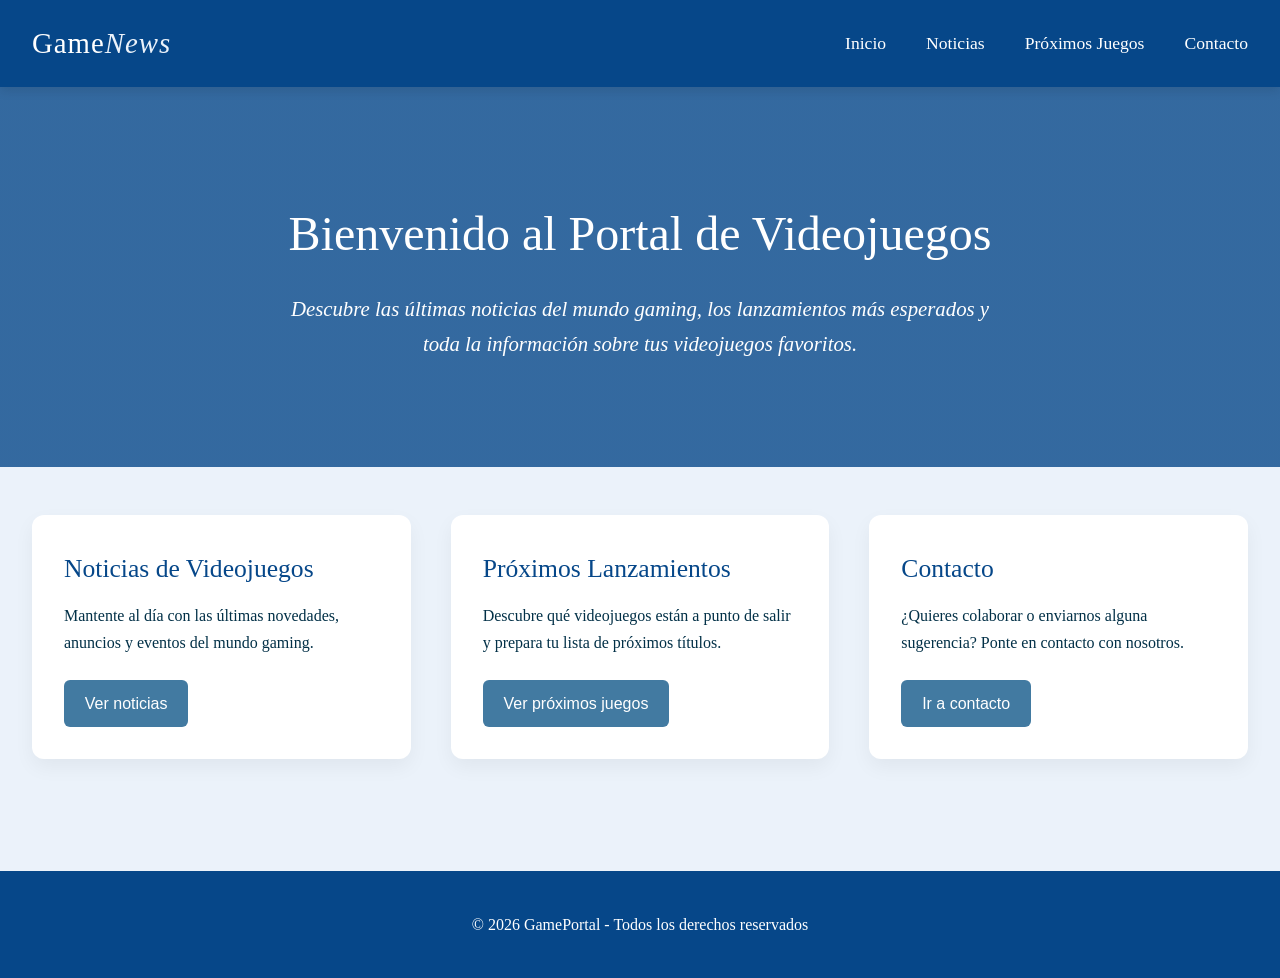
==== html/index.html @ e61aafe3 "Correciones texto" ====
<!DOCTYPE html>
<html lang="es">
<head>
  <meta charset="UTF-8" />
  <meta name="viewport" content="width=device-width, initial-scale=1.0" />
  <title>Portal de Videojuegos</title>
  <link rel="stylesheet" href="../css/index.css">
</head>
<body>

<header>
  <div class="menu-principal">

    <div class="logo">
      <a href="index.html">Game<span>News</span></a>
    </div>

    <nav>
      <ul class="menu">
        <li><a class="menu-enlace" href="index.html">Inicio</a></li>
        <li><a class="menu-enlace" href="noticias.html">Noticias</a></li>
        <li><a class="menu-enlace" href="lanzamientos.html">Próximos Juegos</a></li>
        <li><a class="menu-enlace" href="formulario.html">Contacto</a></li>
      </ul>
    </nav>

  </div>
</header>

<section class="hero">
  <div class="hero-contenido">
    <h1>Bienvenido al Portal de Videojuegos</h1>
    <p>
      Descubre las últimas noticias del mundo gaming, los lanzamientos más esperados
      y toda la información sobre tus videojuegos favoritos.
    </p>
  </div>
</section>

<main>

  <section class="inicio-grid">

    <article class="inicio-card">
      <h2>Noticias de Videojuegos</h2>
      <p>
        Mantente al día con las últimas novedades, anuncios y eventos del mundo gaming.
      </p>
      <a class="btn" href="noticias.html">Ver noticias</a>
    </article>

    <article class="inicio-card">
      <h2>Próximos Lanzamientos</h2>
      <p>
        Descubre qué videojuegos están a punto de salir y prepara tu lista de próximos títulos.
      </p>
      <a class="btn" href="proximos.html">Ver próximos juegos</a>
    </article>

    <article class="inicio-card">
      <h2>Contacto</h2>
      <p>
        ¿Quieres colaborar o enviarnos alguna sugerencia? Ponte en contacto con nosotros.
      </p>
      <a class="btn" href="contacto.html">Ir a contacto</a>
    </article>

  </section>

</main>

<footer>
  <p>© 2026 GamePortal - Todos los derechos reservados</p>
</footer>

</body>
</html>
---- css/index.css ----
/* ========== VARIABLES ========== */
:root {
    --azul-oscuro: #064789;
    --azul-medio: #427aa1;
    --fondo-claro: #ebf2fa;
    --texto-oscuro: #023047;
    --blanco: #ffffff;
    --gris-suave: #f0f4f8;
    --sombra: rgba(0,0,0,0.05);
}

/* ========== RESET ========== */
*{
    margin:0;
    padding:0;
    box-sizing:border-box;
}

/* ========== BODY ========== */
body{
    background-color:var(--fondo-claro);
    font-family:'Georgia','Times New Roman',serif;
    line-height:1.7;
    color:var(--texto-oscuro);
}

/* ========== HEADER / NAV ========== */

header{
    background-color:var(--azul-oscuro);
    position:sticky;
    top:0;
    z-index:1000;
    box-shadow:0 4px 10px rgba(0,0,0,0.1);
}

.menu-principal{
    max-width:1300px;
    margin:0 auto;
    padding:1.2rem 2rem;
    display:flex;
    justify-content:space-between;
    align-items:center;
}

.logo a{
    color:var(--blanco);
    text-decoration:none;
    font-size:1.8rem;
    letter-spacing:1px;
}

.logo span{
    color:var(--fondo-claro);
    font-style:italic;
}

.menu{
    display:flex;
    list-style:none;
    gap:2.5rem;
}

.menu-enlace{
    color:var(--blanco);
    text-decoration:none;
    padding:0.5rem 0;
    font-size:1.1rem;
    border-bottom:2px solid transparent;
    transition:all 0.3s ease;
}

.menu-enlace:hover{
    border-bottom-color:var(--blanco);
    transform:translateY(-2px);
}

/* ========== HERO PRINCIPAL ========== */

.hero{
    background:linear-gradient(rgba(6,71,137,0.8), rgba(6,71,137,0.8)),
    url("../imagenes/arcade.webp");
    background-size:cover;
    background-position:center;
    min-height:380px;
    display:flex;
    align-items:center;
    justify-content:center;
    text-align:center;
    margin-bottom:3rem;
}

.hero-contenido{
    color:var(--blanco);
    max-width:800px;
    padding:0 2rem;
}

.hero h1{
    font-size:3rem;
    margin-bottom:1rem;
    font-weight:normal;
}

.hero p{
    font-size:1.3rem;
    font-style:italic;
}

/* ========== MAIN ========== */

main{
    max-width:1300px;
    margin:auto;
    padding:0 2rem 4rem;
}

/* ========== GRID PRINCIPAL ========== */

.inicio-grid{
    display:grid;
    grid-template-columns:repeat(auto-fit,minmax(280px,1fr));
    gap:2.5rem;
}

/* ========== CARDS ========== */

.inicio-card{
    background:var(--blanco);
    padding:2rem;
    border-radius:12px;
    box-shadow:0 8px 20px var(--sombra);
    transition:all 0.3s ease;
}

.inicio-card:hover{
    transform:translateY(-6px);
    box-shadow:0 12px 25px rgba(6,71,137,0.15);
}

.inicio-card h2{
    color:var(--azul-oscuro);
    font-size:1.6rem;
    margin-bottom:0.7rem;
    font-weight:normal;
}

.inicio-card p{
    margin-bottom:1.5rem;
}

/* ========== BOTONES ========== */

.btn{
    display:inline-block;
    padding:0.6rem 1.3rem;
    background:var(--azul-medio);
    color:var(--blanco);
    text-decoration:none;
    border-radius:6px;
    font-family:Arial, sans-serif;
    transition:all 0.3s ease;
}

.btn:hover{
    background:var(--azul-oscuro);
}

/* ========== FOOTER ========== */

footer{
    background:var(--azul-oscuro);
    color:var(--blanco);
    text-align:center;
    padding:2.5rem;
    margin-top:3rem;
}
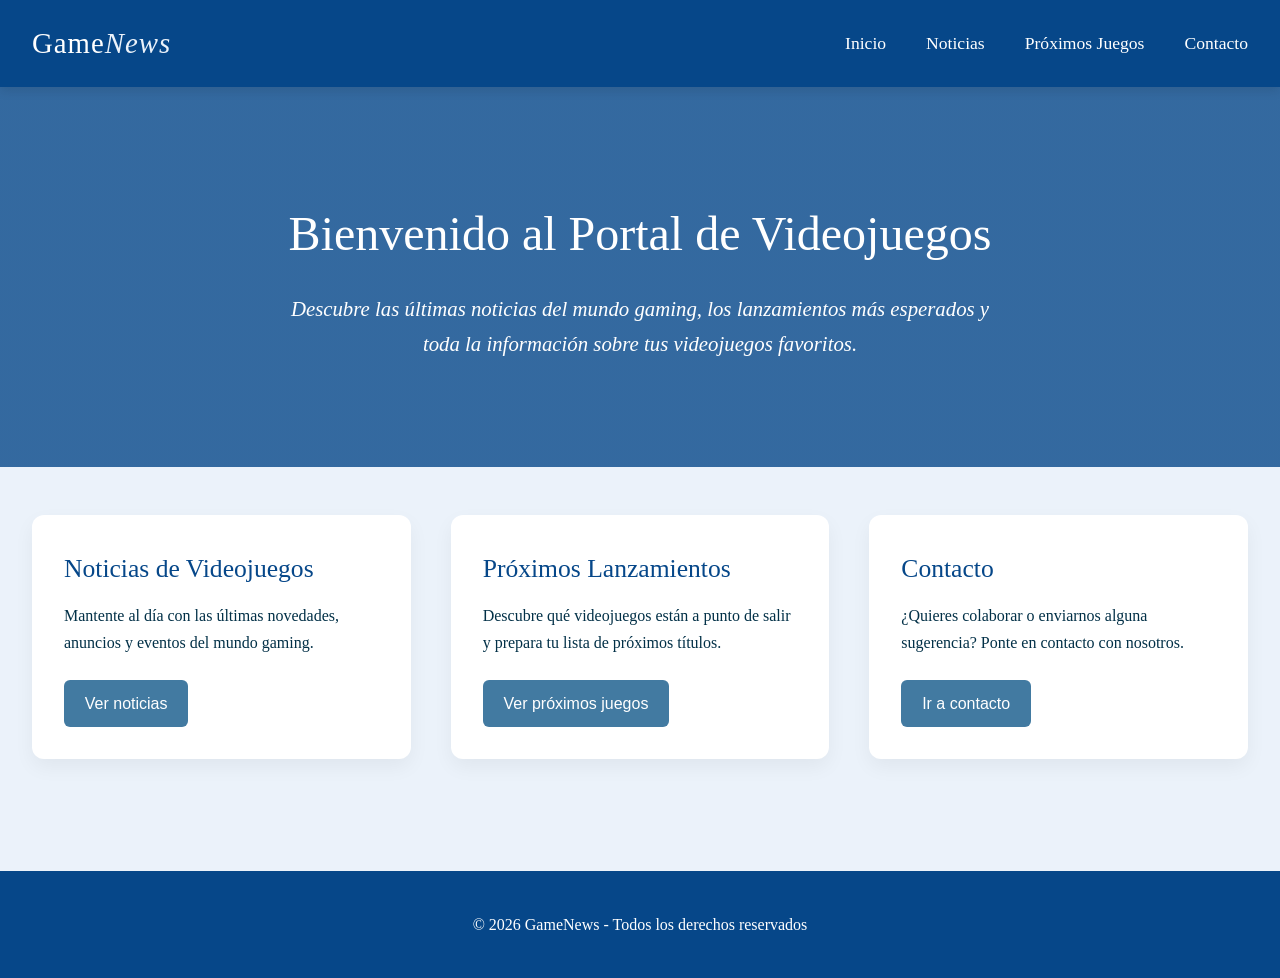
==== commit 28943113: "Correciones links" ====
--- a/html/index.html
+++ b/html/index.html
@@ -54,7 +54,7 @@
       <p>
         Descubre qué videojuegos están a punto de salir y prepara tu lista de próximos títulos.
       </p>
-      <a class="btn" href="proximos.html">Ver próximos juegos</a>
+      <a class="btn" href="lanzamientos.html">Ver próximos juegos</a>
     </article>
 
     <article class="inicio-card">
@@ -62,7 +62,7 @@
       <p>
         ¿Quieres colaborar o enviarnos alguna sugerencia? Ponte en contacto con nosotros.
       </p>
-      <a class="btn" href="contacto.html">Ir a contacto</a>
+      <a class="btn" href="formulario.html">Ir a contacto</a>
     </article>
 
   </section>
@@ -70,7 +70,7 @@
 </main>
 
 <footer>
-  <p>© 2026 GamePortal - Todos los derechos reservados</p>
+  <p>© 2026 GameNews - Todos los derechos reservados</p>
 </footer>
 
 </body>
--- a/css/index.css
+++ b/css/index.css
@@ -1,6 +1,6 @@
 /* ========== VARIABLES ========== */
 :root {
-    --azul-oscuro: #064789;
+    --azul-oscuro: #064789; /* Paleta de Colores Azul*/
     --azul-medio: #427aa1;
     --fondo-claro: #ebf2fa;
     --texto-oscuro: #023047;
@@ -11,17 +11,17 @@
 
 /* ========== RESET ========== */
 *{
-    margin:0;
-    padding:0;
-    box-sizing:border-box;
+    margin: 0;
+    padding: 0;
+    box-sizing: border-box;
 }
 
 /* ========== BODY ========== */
 body{
-    background-color:var(--fondo-claro);
-    font-family:'Georgia','Times New Roman',serif;
-    line-height:1.7;
-    color:var(--texto-oscuro);
+    background-color: var(--fondo-claro);
+    font-family: 'Georgia','Times New Roman',serif;
+    line-height: 1.7;
+    color: var(--texto-oscuro);
 }
 
 /* ========== HEADER / NAV ========== */
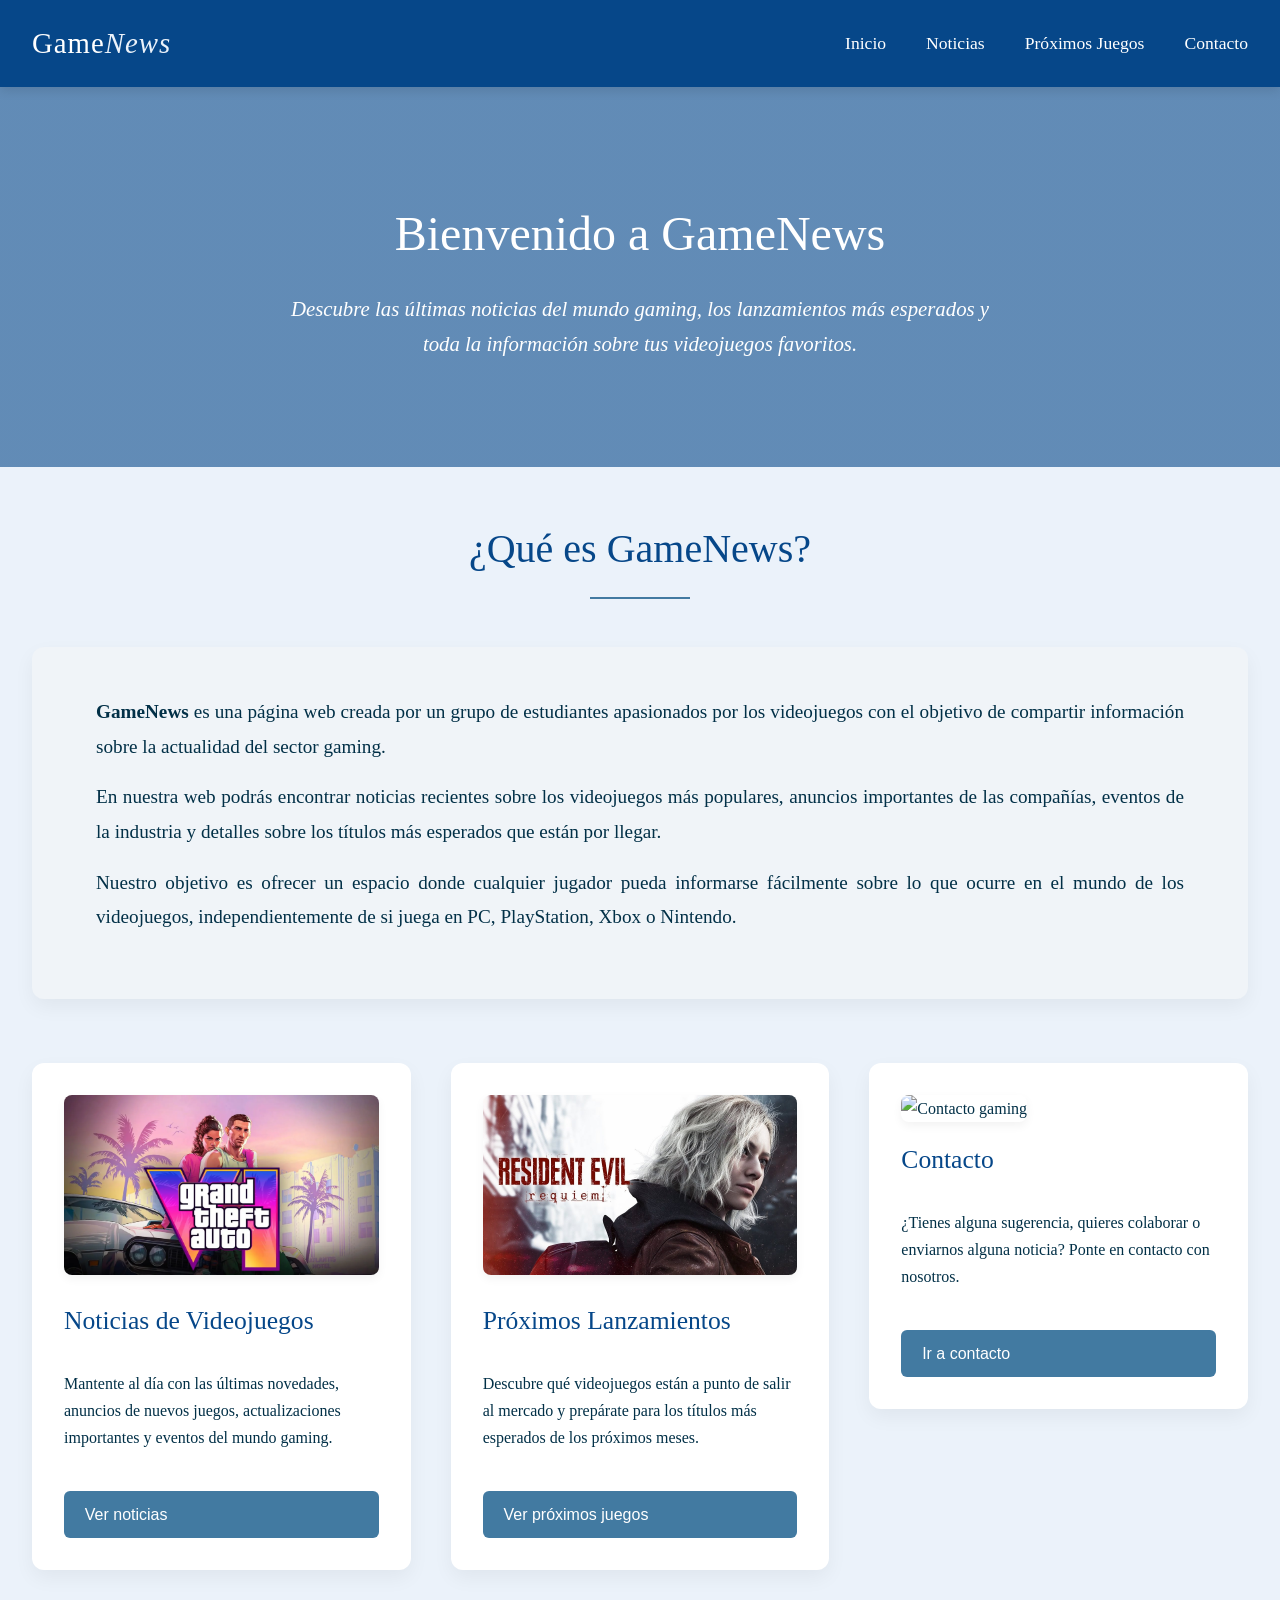
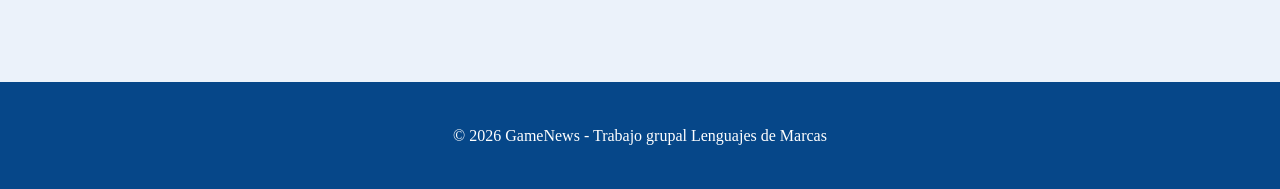
==== commit bdc1f5fd: "Añade contenido a la Pagina principal y varios fices de links y textos" ====
--- a/html/index.html
+++ b/html/index.html
@@ -6,6 +6,7 @@
   <title>Portal de Videojuegos</title>
   <link rel="stylesheet" href="../css/index.css">
 </head>
+
 <body>
 
 <header>
@@ -27,9 +28,11 @@
   </div>
 </header>
 
+<!-- HERO PRINCIPAL -->
+
 <section class="hero">
   <div class="hero-contenido">
-    <h1>Bienvenido al Portal de Videojuegos</h1>
+    <h1>Bienvenido a GameNews</h1>
     <p>
       Descubre las últimas noticias del mundo gaming, los lanzamientos más esperados
       y toda la información sobre tus videojuegos favoritos.
@@ -39,39 +42,103 @@
 
 <main>
 
+<!-- INTRODUCCIÓN -->
+  <h2>¿Qué es GameNews?</h2>
+
+  <section class="introduccion">
+
+    <p>
+      <strong>GameNews</strong> es una página web creada por un grupo de estudiantes 
+      apasionados por los videojuegos con el objetivo de compartir información 
+      sobre la actualidad del sector gaming.
+    </p>
+
+    <p>
+      En nuestra web podrás encontrar noticias recientes sobre los videojuegos más 
+      populares, anuncios importantes de las compañías, eventos de la industria y 
+      detalles sobre los títulos más esperados que están por llegar.
+    </p>
+
+    <p>
+      Nuestro objetivo es ofrecer un espacio donde cualquier jugador pueda 
+      informarse fácilmente sobre lo que ocurre en el mundo de los videojuegos, 
+      independientemente de si juega en PC, PlayStation, Xbox o Nintendo.
+    </p>
+
+  </section>
+
+<!-- PAGINAS PRINCIPALES -->
+
   <section class="inicio-grid">
 
-    <article class="inicio-card">
-      <h2>Noticias de Videojuegos</h2>
-      <p>
-        Mantente al día con las últimas novedades, anuncios y eventos del mundo gaming.
-      </p>
-      <a class="btn" href="noticias.html">Ver noticias</a>
-    </article>
+    <!-- NOTICIAS -->
+    <a href="noticias.html" class="card-link">
+      <article class="inicio-card">
 
-    <article class="inicio-card">
-      <h2>Próximos Lanzamientos</h2>
-      <p>
-        Descubre qué videojuegos están a punto de salir y prepara tu lista de próximos títulos.
-      </p>
-      <a class="btn" href="lanzamientos.html">Ver próximos juegos</a>
-    </article>
+        <div class="card-img">
+          <img src="../imagenes/gta6.jpg" alt=Noticias gaming">
+        </div>
 
-    <article class="inicio-card">
-      <h2>Contacto</h2>
-      <p>
-        ¿Quieres colaborar o enviarnos alguna sugerencia? Ponte en contacto con nosotros.
-      </p>
-      <a class="btn" href="formulario.html">Ir a contacto</a>
-    </article>
+        <h3>Noticias de Videojuegos</h3>
 
+        <p>
+          Mantente al día con las últimas novedades, anuncios de nuevos juegos,
+          actualizaciones importantes y eventos del mundo gaming.
+        </p>
+
+        <div class="btn">Ver noticias</div>
+
+      </article>
+    </a>
+
+    <!-- LANZAMIENTOS -->
+
+    <a href="lanzamientos.html" class="card-link">
+      <article class="inicio-card">
+
+        <div class="card-img">
+          <img src="../imagenes/resident-evil.jpg" alt="Próximos lanzamientos">
+        </div>
+
+        <h3>Próximos Lanzamientos</h3>
+
+        <p>
+          Descubre qué videojuegos están a punto de salir al mercado y
+          prepárate para los títulos más esperados de los próximos meses.
+        </p>
+
+        <div class="btn" >Ver próximos juegos</div>
+
+      </article>
+    </a>
+
+
+    <!-- CONTACTO -->
+    <a href="formulario.html" class="card-link">
+      <article class="inicio-card">
+
+        <div class="card-img">
+          <img src="https://images.unsplash.com/photo-1550745165-9bc0b252726f?w=800" alt="Contacto gaming">
+        </div>
+
+        <h3>Contacto</h3>
+
+        <p>
+          ¿Tienes alguna sugerencia, quieres colaborar o enviarnos alguna noticia?
+          Ponte en contacto con nosotros.
+        </p>
+
+        <div class="btn">Ir a contacto</div>
+
+      </article>
+    </a>
   </section>
 
 </main>
 
 <footer>
-  <p>© 2026 GameNews - Todos los derechos reservados</p>
+  <p>© 2026 GameNews - Trabajo grupal Lenguajes de Marcas</p>
 </footer>
 
 </body>
-</html>
+</html>
--- a/css/index.css
+++ b/css/index.css
@@ -25,7 +25,6 @@
 }
 
 /* ========== HEADER / NAV ========== */
-
 header{
     background-color:var(--azul-oscuro);
     position:sticky;
@@ -71,16 +70,16 @@
 }
 
 .menu-enlace:hover{
-    border-bottom-color:var(--blanco);
+    background-color: var(--azul-medio);
+    border-radius: 5px;
     transform:translateY(-2px);
 }
 
 /* ========== HERO PRINCIPAL ========== */
-
 .hero{
-    background:linear-gradient(rgba(6,71,137,0.8), rgba(6,71,137,0.8)),
+    background: linear-gradient(rgba(6, 71, 137, 0.6), rgba(6, 71, 137, 0.6)),
     url("../imagenes/arcade.webp");
-    background-size:cover;
+    background-size: cover;
     background-position:center;
     min-height:380px;
     display:flex;
@@ -107,8 +106,36 @@
     font-style:italic;
 }
 
+/* ========== INTRODUCCIÓN ========== */
+
+h2 {
+    color: var(--azul-oscuro);
+    font-size: 2.5rem;
+    margin-bottom: 3rem;
+    text-align: center;
+    font-weight: normal;
+    padding-bottom: 1rem;
+    display: inline-block;
+    width: 100%;
+}
+
+.introduccion{
+    background-color: var(--gris-suave);
+    padding: 3rem 4rem;
+    border-radius: 12px;
+    margin-bottom: 4rem;
+    box-shadow:0 8px 20px var(--sombra);
+}
+
+.introduccion p{
+    font-size:1.2rem;
+    color: var(--texto-oscuro);
+    line-height:1.8;
+    margin-bottom:1rem;
+    text-align: justify;
+}
+
 /* ========== MAIN ========== */
-
 main{
     max-width:1300px;
     margin:auto;
@@ -116,7 +143,6 @@
 }
 
 /* ========== GRID PRINCIPAL ========== */
-
 .inicio-grid{
     display:grid;
     grid-template-columns:repeat(auto-fit,minmax(280px,1fr));
@@ -124,6 +150,12 @@
 }
 
 /* ========== CARDS ========== */
+
+.card-link{
+    text-decoration:none;
+    color:inherit;
+    display:block;
+}
 
 .inicio-card{
     background:var(--blanco);
@@ -131,6 +163,24 @@
     border-radius:12px;
     box-shadow:0 8px 20px var(--sombra);
     transition:all 0.3s ease;
+    display: flex;
+    flex-direction: column;
+    gap: 1rem;
+    cursor:pointer;
+}
+
+/* Imagen de la tarjeta */
+.inicio-card .card-img img {
+    width: 100%;
+    height: 180px;
+    object-fit: cover;
+    border-radius: 8px;
+    box-shadow: 0 4px 10px var(--sombra);
+    transition: transform 0.3s ease;
+}
+
+.inicio-card:hover .card-img img {
+    transform: scale(1.05);
 }
 
 .inicio-card:hover{
@@ -138,7 +188,7 @@
     box-shadow:0 12px 25px rgba(6,71,137,0.15);
 }
 
-.inicio-card h2{
+.inicio-card h3{
     color:var(--azul-oscuro);
     font-size:1.6rem;
     margin-bottom:0.7rem;
@@ -150,7 +200,6 @@
 }
 
 /* ========== BOTONES ========== */
-
 .btn{
     display:inline-block;
     padding:0.6rem 1.3rem;
@@ -167,11 +216,47 @@
 }
 
 /* ========== FOOTER ========== */
-
 footer{
     background:var(--azul-oscuro);
     color:var(--blanco);
     text-align:center;
     padding:2.5rem;
     margin-top:3rem;
+}
+
+/* ========== ANIMACIONES ========== */
+@keyframes fadeInUp {
+    from { opacity: 0; transform: translateY(30px); }
+    to { opacity: 1; transform: translateY(0); }
+}
+
+.inicio-card {
+    animation: fadeInUp 0.8s ease forwards;
+}
+.inicio-card:nth-child(1){animation-delay:0.2s;}
+.inicio-card:nth-child(2){animation-delay:0.4s;}
+.inicio-card:nth-child(3){animation-delay:0.6s;}
+
+/* Animación para el título principal */
+h2 {
+    position: relative;
+    display: inline-block;
+    width: 100%;
+}
+
+h2::after {
+    content: '';
+    position: absolute;
+    bottom: 0;
+    left: 50%;
+    transform: translateX(-50%);
+    width: 100px;
+    height: 2px;
+    background-color: var(--azul-medio);
+    animation: expandWidth 1.5s ease infinite alternate;
+}
+
+@keyframes expandWidth {
+    from { width: 100px; opacity: 0.5; }
+    to { width: 200px; opacity: 1; }
 }
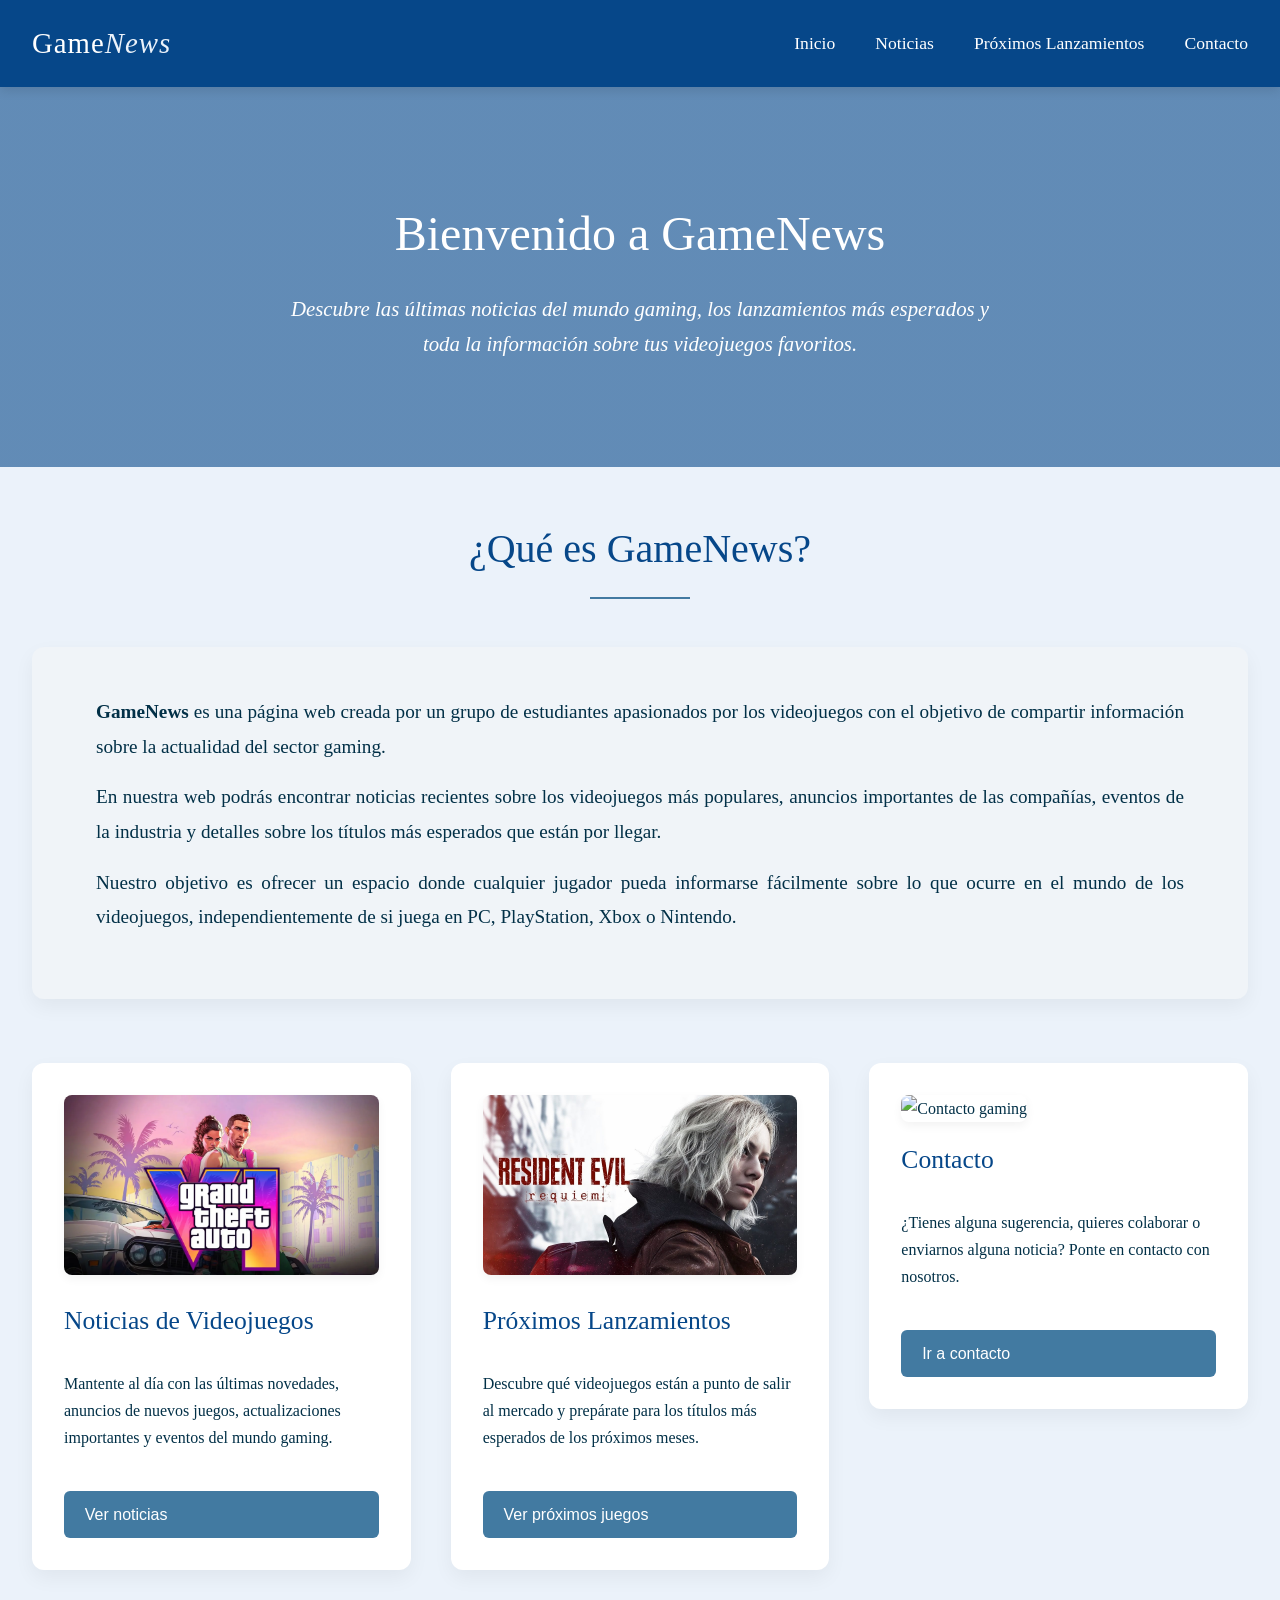
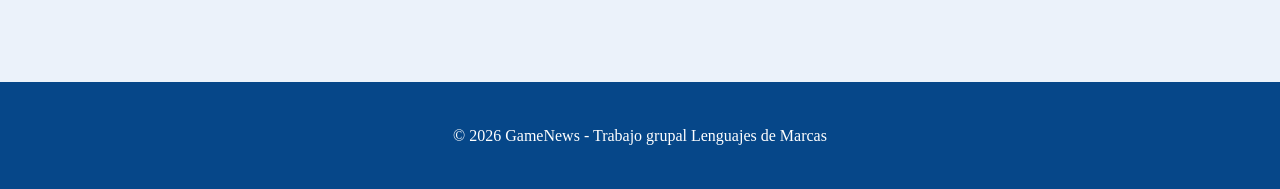
==== commit 13525988: "Navs iguales" ====
--- a/html/index.html
+++ b/html/index.html
@@ -6,27 +6,24 @@
   <title>Portal de Videojuegos</title>
   <link rel="stylesheet" href="../css/index.css">
 </head>
-
 <body>
 
-<header>
-  <div class="menu-principal">
+  <!-- HEADER CON MENÚ -->
+    <header>
+        <nav class="menu-principal">
 
-    <div class="logo">
-      <a href="index.html">Game<span>News</span></a>
-    </div>
+            <div class="logo">
+                <a href="index.html">Game<span>News</span></a>
+            </div>
 
-    <nav>
-      <ul class="menu">
-        <li><a class="menu-enlace" href="index.html">Inicio</a></li>
-        <li><a class="menu-enlace" href="noticias.html">Noticias</a></li>
-        <li><a class="menu-enlace" href="lanzamientos.html">Próximos Juegos</a></li>
-        <li><a class="menu-enlace" href="formulario.html">Contacto</a></li>
-      </ul>
-    </nav>
-
-  </div>
-</header>
+            <ul class="menu">
+                <li><a href="index.html" class="menu-enlace">Inicio</a></li>
+                <li><a href="noticias.html" class="menu-enlace">Noticias</a></li>
+                <li><a href="lanzamientos.html" class="menu-enlace">Próximos Lanzamientos</a></li>
+                <li><a href="formulario.html" class="menu-enlace">Contacto</a></li>
+            </ul>
+        </nav>
+    </header>
 
 <!-- HERO PRINCIPAL -->
 
--- a/css/index.css
+++ b/css/index.css
@@ -10,7 +10,7 @@
 }
 
 /* ========== RESET ========== */
-*{
+* {
     margin: 0;
     padding: 0;
     box-sizing: border-box;
@@ -46,6 +46,7 @@
     color:var(--blanco);
     text-decoration:none;
     font-size:1.8rem;
+    font-weight: normal;
     letter-spacing:1px;
 }
 
@@ -69,10 +70,9 @@
     transition:all 0.3s ease;
 }
 
-.menu-enlace:hover{
-    background-color: var(--azul-medio);
-    border-radius: 5px;
-    transform:translateY(-2px);
+.menu-enlace:hover {
+    border-bottom-color: var(--blanco);
+    transform: translateY(-2px);
 }
 
 /* ========== HERO PRINCIPAL ========== */
@@ -225,6 +225,12 @@
 }
 
 /* ========== ANIMACIONES ========== */
+
+/* Animación para el menú al hacer hover  */
+.menu-enlace {
+    transition: all 0.3s ease;
+}
+
 @keyframes fadeInUp {
     from { opacity: 0; transform: translateY(30px); }
     to { opacity: 1; transform: translateY(0); }
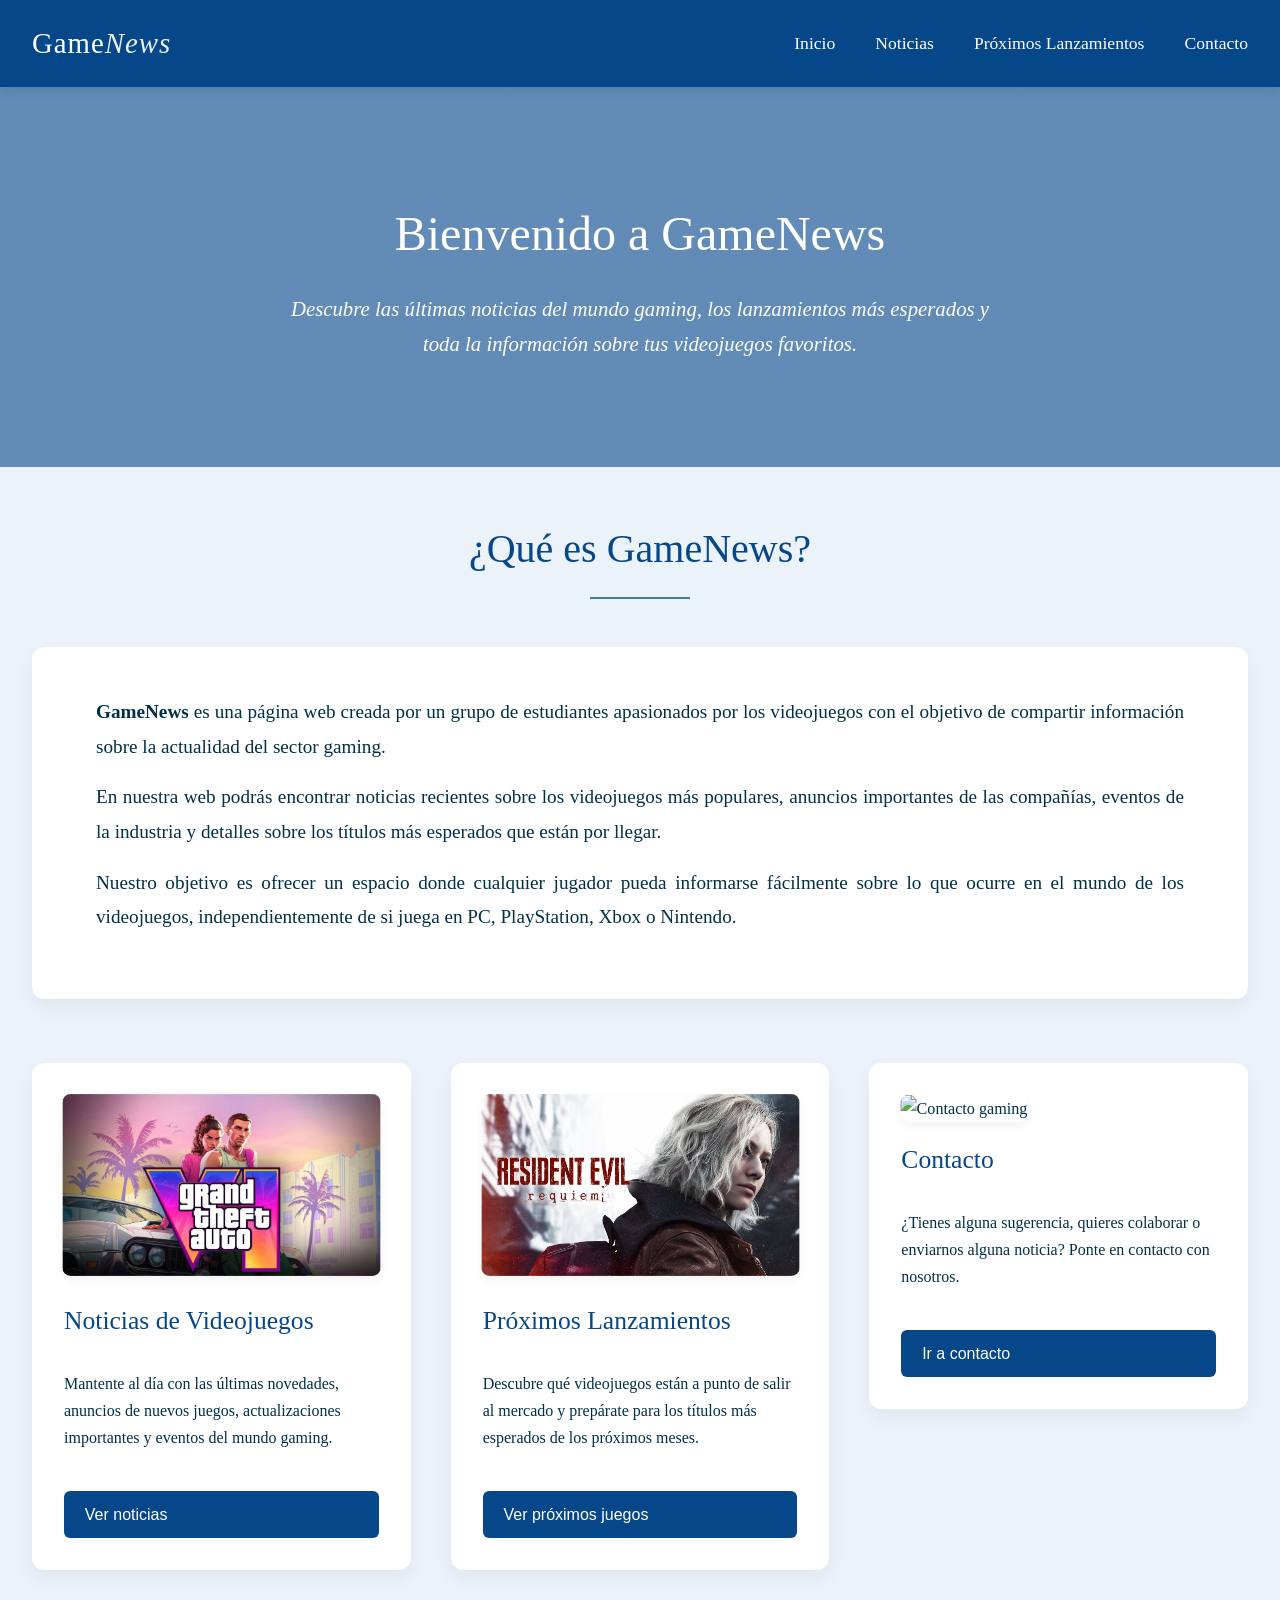
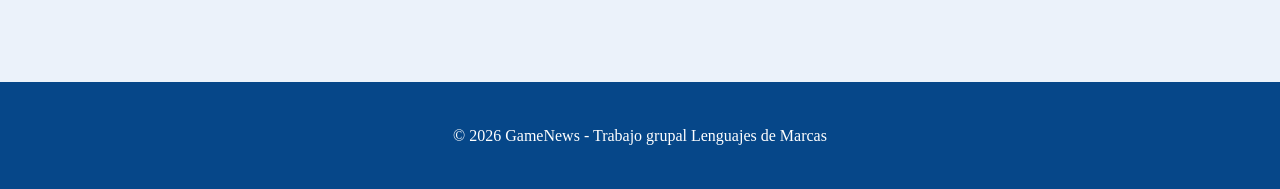
==== commit 05a969a0: "Ultimos fixes, comentarios y version final de la Pagina Principal (index.html)" ====
--- a/html/index.html
+++ b/html/index.html
@@ -3,139 +3,138 @@
 <head>
   <meta charset="UTF-8" />
   <meta name="viewport" content="width=device-width, initial-scale=1.0" />
-  <title>Portal de Videojuegos</title>
-  <link rel="stylesheet" href="../css/index.css">
+  <title>Inicio - GameNews</title>
+  <link rel="stylesheet" href="../css/index.css" />
+  <!-- Precarga imagen de portada para evitar parpadeos -->
+  <link rel="preload" as="image" href="../imagenes/arcade.webp"> 
 </head>
 <body>
 
-  <!-- HEADER CON MENÚ -->
-    <header>
-        <nav class="menu-principal">
+  <!-- ========== HEADER / NAV ========== -->
+  <header>
+      <nav class="menu-principal">
 
-            <div class="logo">
-                <a href="index.html">Game<span>News</span></a>
-            </div>
+          <div class="logo">
+              <a href="index.html">Game<span>News</span></a>
+          </div>
 
-            <ul class="menu">
-                <li><a href="index.html" class="menu-enlace">Inicio</a></li>
-                <li><a href="noticias.html" class="menu-enlace">Noticias</a></li>
-                <li><a href="lanzamientos.html" class="menu-enlace">Próximos Lanzamientos</a></li>
-                <li><a href="formulario.html" class="menu-enlace">Contacto</a></li>
-            </ul>
-        </nav>
-    </header>
+          <ul class="menu">
+              <li><a href="index.html" class="menu-enlace">Inicio</a></li>
+              <li><a href="noticias.html" class="menu-enlace">Noticias</a></li>
+              <li><a href="lanzamientos.html" class="menu-enlace">Próximos Lanzamientos</a></li>
+              <li><a href="formulario.html" class="menu-enlace">Contacto</a></li>
+          </ul>
+      </nav>
+  </header>
 
-<!-- HERO PRINCIPAL -->
-
-<section class="hero">
-  <div class="hero-contenido">
-    <h1>Bienvenido a GameNews</h1>
-    <p>
-      Descubre las últimas noticias del mundo gaming, los lanzamientos más esperados
-      y toda la información sobre tus videojuegos favoritos.
-    </p>
-  </div>
-</section>
-
-<main>
-
-<!-- INTRODUCCIÓN -->
-  <h2>¿Qué es GameNews?</h2>
-
-  <section class="introduccion">
-
-    <p>
-      <strong>GameNews</strong> es una página web creada por un grupo de estudiantes 
-      apasionados por los videojuegos con el objetivo de compartir información 
-      sobre la actualidad del sector gaming.
-    </p>
-
-    <p>
-      En nuestra web podrás encontrar noticias recientes sobre los videojuegos más 
-      populares, anuncios importantes de las compañías, eventos de la industria y 
-      detalles sobre los títulos más esperados que están por llegar.
-    </p>
-
-    <p>
-      Nuestro objetivo es ofrecer un espacio donde cualquier jugador pueda 
-      informarse fácilmente sobre lo que ocurre en el mundo de los videojuegos, 
-      independientemente de si juega en PC, PlayStation, Xbox o Nintendo.
-    </p>
-
+<!-- ========== HERO PRINCIPAL ========== -->
+  <section class="hero">
+    <div class="hero-contenido">
+      <h1>Bienvenido a GameNews</h1>
+      <p>
+        Descubre las últimas noticias del mundo gaming, los lanzamientos más esperados
+        y toda la información sobre tus videojuegos favoritos.
+      </p>
+    </div>
   </section>
 
-<!-- PAGINAS PRINCIPALES -->
+  <!-- ========== INTRODUCCIÓN ========== -->
+  <main>
+    <h2>¿Qué es GameNews?</h2>
 
-  <section class="inicio-grid">
+    <section class="introduccion">
 
-    <!-- NOTICIAS -->
-    <a href="noticias.html" class="card-link">
-      <article class="inicio-card">
+      <p>
+        <strong>GameNews</strong> es una página web creada por un grupo de estudiantes 
+        apasionados por los videojuegos con el objetivo de compartir información 
+        sobre la actualidad del sector gaming.
+      </p>
 
-        <div class="card-img">
-          <img src="../imagenes/gta6.jpg" alt=Noticias gaming">
-        </div>
+      <p>
+        En nuestra web podrás encontrar noticias recientes sobre los videojuegos más 
+        populares, anuncios importantes de las compañías, eventos de la industria y 
+        detalles sobre los títulos más esperados que están por llegar.
+      </p>
 
-        <h3>Noticias de Videojuegos</h3>
+      <p>
+        Nuestro objetivo es ofrecer un espacio donde cualquier jugador pueda 
+        informarse fácilmente sobre lo que ocurre en el mundo de los videojuegos, 
+        independientemente de si juega en PC, PlayStation, Xbox o Nintendo.
+      </p>
 
-        <p>
-          Mantente al día con las últimas novedades, anuncios de nuevos juegos,
-          actualizaciones importantes y eventos del mundo gaming.
-        </p>
+    </section>
 
-        <div class="btn">Ver noticias</div>
+  <!-- ========== PAGINAS PRINCIPALES ========== -->
+    <section class="inicio-grid">
 
-      </article>
-    </a>
+      <!-- --------- Noticias --------- -->
+      <a href="noticias.html" class="card-link">
+        <article class="inicio-card">
 
-    <!-- LANZAMIENTOS -->
+          <div class="card-img">
+            <img src="../imagenes/gta6.jpg" alt="Noticias gaming">
+          </div>
 
-    <a href="lanzamientos.html" class="card-link">
-      <article class="inicio-card">
+          <h3>Noticias de Videojuegos</h3>
 
-        <div class="card-img">
-          <img src="../imagenes/resident-evil.jpg" alt="Próximos lanzamientos">
-        </div>
+          <p>
+            Mantente al día con las últimas novedades, anuncios de nuevos juegos,
+            actualizaciones importantes y eventos del mundo gaming.
+          </p>
 
-        <h3>Próximos Lanzamientos</h3>
+          <div class="btn">Ver noticias</div>
 
-        <p>
-          Descubre qué videojuegos están a punto de salir al mercado y
-          prepárate para los títulos más esperados de los próximos meses.
-        </p>
+        </article>
+      </a>
 
-        <div class="btn" >Ver próximos juegos</div>
+      <!-- --------- Lanzamientos --------- -->
+      <a href="lanzamientos.html" class="card-link">
+        <article class="inicio-card">
 
-      </article>
-    </a>
+          <div class="card-img">
+            <img src="../imagenes/resident-evil.jpg" alt="Próximos lanzamientos">
+          </div>
+
+          <h3>Próximos Lanzamientos</h3>
+
+          <p>
+            Descubre qué videojuegos están a punto de salir al mercado y
+            prepárate para los títulos más esperados de los próximos meses.
+          </p>
+
+          <div class="btn" >Ver próximos juegos</div>
+
+        </article>
+      </a>
 
 
-    <!-- CONTACTO -->
-    <a href="formulario.html" class="card-link">
-      <article class="inicio-card">
+      <!-- --------- Contacto --------- -->
+      <a href="formulario.html" class="card-link">
+        <article class="inicio-card">
 
-        <div class="card-img">
-          <img src="https://images.unsplash.com/photo-1550745165-9bc0b252726f?w=800" alt="Contacto gaming">
-        </div>
+          <div class="card-img">
+            <img src="https://images.unsplash.com/photo-1550745165-9bc0b252726f?w=800" alt="Contacto gaming">
+          </div>
 
-        <h3>Contacto</h3>
+          <h3>Contacto</h3>
 
-        <p>
-          ¿Tienes alguna sugerencia, quieres colaborar o enviarnos alguna noticia?
-          Ponte en contacto con nosotros.
-        </p>
+          <p>
+            ¿Tienes alguna sugerencia, quieres colaborar o enviarnos alguna noticia?
+            Ponte en contacto con nosotros.
+          </p>
 
-        <div class="btn">Ir a contacto</div>
+          <div class="btn">Ir a contacto</div>
 
-      </article>
-    </a>
-  </section>
+        </article>
+      </a>
+    </section>
 
-</main>
+  </main>
 
-<footer>
-  <p>© 2026 GameNews - Trabajo grupal Lenguajes de Marcas</p>
-</footer>
+  <!-- ========== FOOTER ========== -->
+  <footer>
+    <p>© 2026 GameNews - Trabajo grupal Lenguajes de Marcas</p>
+  </footer>
 
 </body>
 </html>
--- a/css/index.css
+++ b/css/index.css
@@ -5,7 +5,6 @@
     --fondo-claro: #ebf2fa;
     --texto-oscuro: #023047;
     --blanco: #ffffff;
-    --gris-suave: #f0f4f8;
     --sombra: rgba(0,0,0,0.05);
 }
 
@@ -26,48 +25,50 @@
 
 /* ========== HEADER / NAV ========== */
 header{
-    background-color:var(--azul-oscuro);
-    position:sticky;
-    top:0;
-    z-index:1000;
-    box-shadow:0 4px 10px rgba(0,0,0,0.1);
+    background-color: var(--azul-oscuro);
+    position: sticky;
+    top: 0;
+    z-index: 1000;
+    box-shadow: 0 4px 10px rgba(0,0,0,0.1);
 }
 
 .menu-principal{
-    max-width:1300px;
-    margin:0 auto;
-    padding:1.2rem 2rem;
-    display:flex;
-    justify-content:space-between;
-    align-items:center;
-}
-
+    max-width: 1300px;
+    margin: 0 auto;
+    padding: 1.2rem 2rem;
+    display: flex;
+    justify-content: space-between;
+    align-items: center;
+}
+
+/* --------- Logo --------- */ 
 .logo a{
-    color:var(--blanco);
-    text-decoration:none;
-    font-size:1.8rem;
+    color: var(--blanco);
+    text-decoration: none;
+    font-size: 1.8rem;
     font-weight: normal;
-    letter-spacing:1px;
+    letter-spacing: 1px;
 }
 
 .logo span{
-    color:var(--fondo-claro);
-    font-style:italic;
-}
-
+    color: var(--fondo-claro);
+    font-style: italic;
+}
+
+/* --------- Menu --------- */ 
 .menu{
-    display:flex;
-    list-style:none;
-    gap:2.5rem;
+    display: flex;
+    list-style: none;
+    gap: 2.5rem;
 }
 
 .menu-enlace{
-    color:var(--blanco);
-    text-decoration:none;
-    padding:0.5rem 0;
-    font-size:1.1rem;
-    border-bottom:2px solid transparent;
-    transition:all 0.3s ease;
+    color: var(--blanco);
+    text-decoration: none;
+    padding: 0.5rem 0;
+    font-size: 1.1rem;
+    border-bottom: 2px solid transparent;
+    transition: all 0.3s ease;
 }
 
 .menu-enlace:hover {
@@ -78,7 +79,7 @@
 /* ========== HERO PRINCIPAL ========== */
 .hero{
     background: linear-gradient(rgba(6, 71, 137, 0.6), rgba(6, 71, 137, 0.6)),
-    url("../imagenes/arcade.webp");
+     url("../imagenes/arcade.webp"); /* Imagen .webp para ocupar menos espacio y mejorar el rendimiento  */
     background-size: cover;
     background-position:center;
     min-height:380px;
@@ -106,8 +107,14 @@
     font-style:italic;
 }
 
+/* ========== MAIN ========== */
+main{
+    max-width:1300px;
+    margin:auto;
+    padding:0 2rem 4rem;
+}
+
 /* ========== INTRODUCCIÓN ========== */
-
 h2 {
     color: var(--azul-oscuro);
     font-size: 2.5rem;
@@ -120,7 +127,7 @@
 }
 
 .introduccion{
-    background-color: var(--gris-suave);
+    background-color: var(--blanco);
     padding: 3rem 4rem;
     border-radius: 12px;
     margin-bottom: 4rem;
@@ -135,22 +142,16 @@
     text-align: justify;
 }
 
-/* ========== MAIN ========== */
-main{
-    max-width:1300px;
-    margin:auto;
-    padding:0 2rem 4rem;
-}
-
-/* ========== GRID PRINCIPAL ========== */
+
+
+/* ========== GRID PAGINAS PRINCIPALES ========== */
 .inicio-grid{
     display:grid;
     grid-template-columns:repeat(auto-fit,minmax(280px,1fr));
     gap:2.5rem;
 }
 
-/* ========== CARDS ========== */
-
+/* --------- CARDS --------- */
 .card-link{
     text-decoration:none;
     color:inherit;
@@ -169,13 +170,14 @@
     cursor:pointer;
 }
 
-/* Imagen de la tarjeta */
+/* --------- Imagen Card --------- */
 .inicio-card .card-img img {
     width: 100%;
     height: 180px;
     object-fit: cover;
     border-radius: 8px;
     box-shadow: 0 4px 10px var(--sombra);
+    transform: scale(1.01);
     transition: transform 0.3s ease;
 }
 
@@ -188,6 +190,7 @@
     box-shadow:0 12px 25px rgba(6,71,137,0.15);
 }
 
+/* --------- Texto Card --------- */
 .inicio-card h3{
     color:var(--azul-oscuro);
     font-size:1.6rem;
@@ -199,11 +202,10 @@
     margin-bottom:1.5rem;
 }
 
-/* ========== BOTONES ========== */
+/* --------- Botones Card --------- */
 .btn{
-    display:inline-block;
     padding:0.6rem 1.3rem;
-    background:var(--azul-medio);
+    background:var(--azul-oscuro);
     color:var(--blanco);
     text-decoration:none;
     border-radius:6px;
@@ -212,7 +214,7 @@
 }
 
 .btn:hover{
-    background:var(--azul-oscuro);
+    background:var(--azul-medio);
 }
 
 /* ========== FOOTER ========== */
@@ -226,9 +228,9 @@
 
 /* ========== ANIMACIONES ========== */
 
-/* Animación para el menú al hacer hover  */
-.menu-enlace {
-    transition: all 0.3s ease;
+/* --- Animación para la introduccion principal --- */
+.introduccion {
+    animation: fadeInUp 0.8s ease forwards;
 }
 
 @keyframes fadeInUp {
@@ -236,14 +238,7 @@
     to { opacity: 1; transform: translateY(0); }
 }
 
-.inicio-card {
-    animation: fadeInUp 0.8s ease forwards;
-}
-.inicio-card:nth-child(1){animation-delay:0.2s;}
-.inicio-card:nth-child(2){animation-delay:0.4s;}
-.inicio-card:nth-child(3){animation-delay:0.6s;}
-
-/* Animación para el título principal */
+/* --- Animación para el título principal --- */
 h2 {
     position: relative;
     display: inline-block;
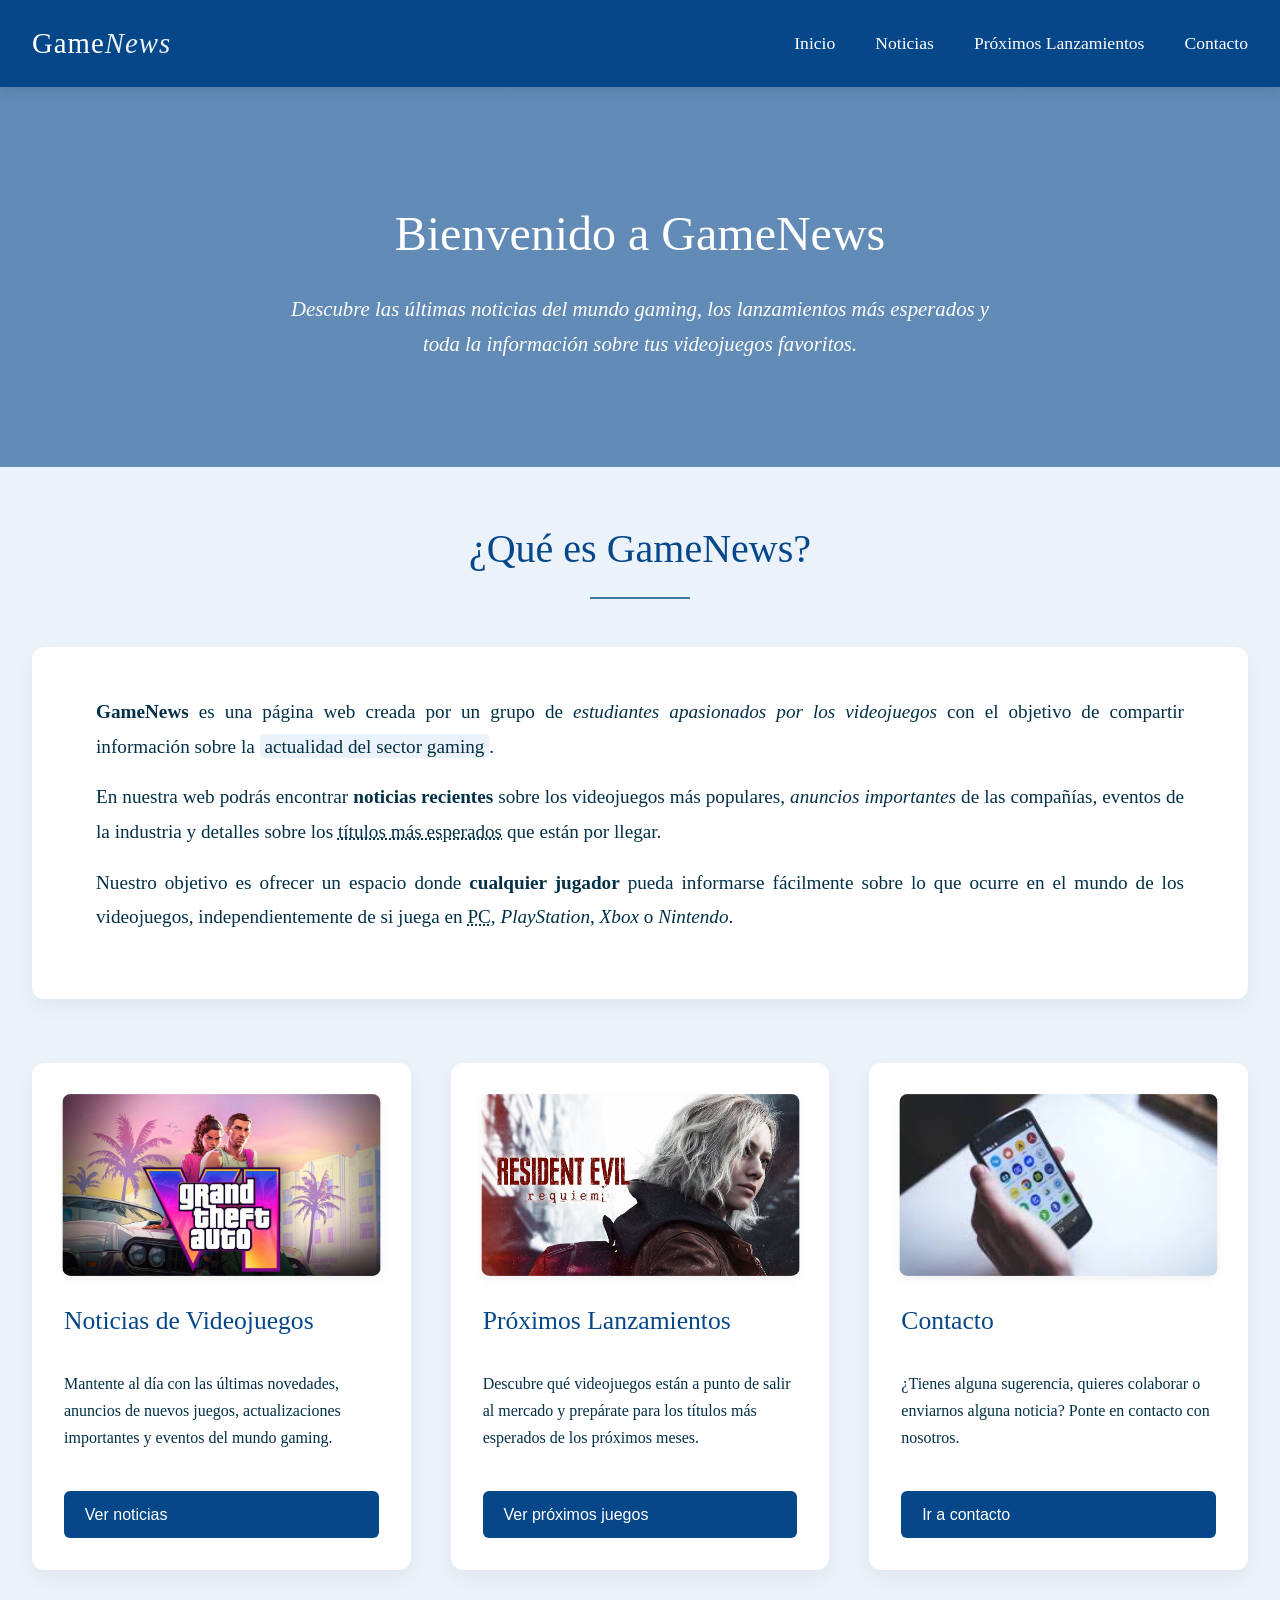
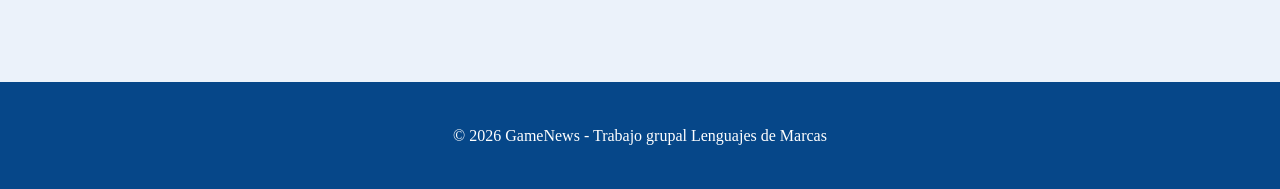
==== commit 82a3ab4a: "Texto con etiquetas semanticas y correccion de sintaxy" ====
--- a/html/index.html
+++ b/html/index.html
@@ -45,21 +45,23 @@
     <section class="introduccion">
 
       <p>
-        <strong>GameNews</strong> es una página web creada por un grupo de estudiantes 
-        apasionados por los videojuegos con el objetivo de compartir información 
-        sobre la actualidad del sector gaming.
+        <strong>GameNews</strong> es una página web creada por un grupo de 
+        <em>estudiantes apasionados por los videojuegos</em> con el objetivo de 
+        compartir información sobre la <mark>actualidad del sector gaming</mark>.
       </p>
 
       <p>
-        En nuestra web podrás encontrar noticias recientes sobre los videojuegos más 
-        populares, anuncios importantes de las compañías, eventos de la industria y 
-        detalles sobre los títulos más esperados que están por llegar.
+        En nuestra web podrás encontrar <strong>noticias recientes</strong> sobre 
+        los videojuegos más populares, <em>anuncios importantes</em> de las compañías, 
+        eventos de la industria y detalles sobre los <abbr title="Videojuegos más esperados">títulos más esperados</abbr> 
+        que están por llegar.
       </p>
 
       <p>
-        Nuestro objetivo es ofrecer un espacio donde cualquier jugador pueda 
+        Nuestro objetivo es ofrecer un espacio donde <strong>cualquier jugador</strong> pueda 
         informarse fácilmente sobre lo que ocurre en el mundo de los videojuegos, 
-        independientemente de si juega en PC, PlayStation, Xbox o Nintendo.
+        independientemente de si juega en <abbr title="Personal Computer">PC</abbr>, 
+        <em>PlayStation</em>, <em>Xbox</em> o <em>Nintendo</em>.
       </p>
 
     </section>
@@ -113,7 +115,7 @@
         <article class="inicio-card">
 
           <div class="card-img">
-            <img src="https://images.unsplash.com/photo-1550745165-9bc0b252726f?w=800" alt="Contacto gaming">
+            <img src="../imagenes/contact.jpg" alt="Contacto gaming">
           </div>
 
           <h3>Contacto</h3>
--- a/css/index.css
+++ b/css/index.css
@@ -81,13 +81,13 @@
     background: linear-gradient(rgba(6, 71, 137, 0.6), rgba(6, 71, 137, 0.6)),
      url("../imagenes/arcade.webp"); /* Imagen .webp para ocupar menos espacio y mejorar el rendimiento  */
     background-size: cover;
-    background-position:center;
-    min-height:380px;
-    display:flex;
-    align-items:center;
-    justify-content:center;
-    text-align:center;
-    margin-bottom:3rem;
+    background-position: center;
+    min-height: 380px;
+    display: flex;
+    align-items: center;
+    justify-content: center;
+    text-align: center;
+    margin-bottom: 3rem;
 }
 
 .hero-contenido{
@@ -97,21 +97,21 @@
 }
 
 .hero h1{
-    font-size:3rem;
-    margin-bottom:1rem;
-    font-weight:normal;
+    font-size: 3rem;
+    margin-bottom: 1rem;
+    font-weight: normal;
 }
 
 .hero p{
-    font-size:1.3rem;
-    font-style:italic;
+    font-size: 1.3rem;
+    font-style: italic;
 }
 
 /* ========== MAIN ========== */
 main{
-    max-width:1300px;
-    margin:auto;
-    padding:0 2rem 4rem;
+    max-width: 1300px;
+    margin: auto;
+    padding: 0 2rem 4rem;
 }
 
 /* ========== INTRODUCCIÓN ========== */
@@ -131,43 +131,48 @@
     padding: 3rem 4rem;
     border-radius: 12px;
     margin-bottom: 4rem;
-    box-shadow:0 8px 20px var(--sombra);
+    box-shadow: 0 8px 20px var(--sombra);
 }
 
 .introduccion p{
-    font-size:1.2rem;
+    font-size: 1.2rem;
     color: var(--texto-oscuro);
-    line-height:1.8;
-    margin-bottom:1rem;
+    line-height: 1.8;
+    margin-bottom: 1rem;
     text-align: justify;
 }
 
-
+.introduccion mark{
+    background-color: var(--fondo-claro);
+    color: var(--texto-oscuro);
+    padding: 0.1rem 0.3rem;
+    border-radius: 4px;
+}
 
 /* ========== GRID PAGINAS PRINCIPALES ========== */
 .inicio-grid{
-    display:grid;
-    grid-template-columns:repeat(auto-fit,minmax(280px,1fr));
-    gap:2.5rem;
+    display: grid;
+    grid-template-columns: repeat(auto-fit,minmax(280px,1fr));
+    gap: 2.5rem;
 }
 
 /* --------- CARDS --------- */
 .card-link{
-    text-decoration:none;
-    color:inherit;
-    display:block;
+    text-decoration: none;
+    color: inherit;
+    display: block;
 }
 
 .inicio-card{
     background:var(--blanco);
-    padding:2rem;
-    border-radius:12px;
-    box-shadow:0 8px 20px var(--sombra);
-    transition:all 0.3s ease;
+    padding: 2rem;
+    border-radius: 12px;
+    box-shadow: 0 8px 20px var(--sombra);
+    transition: all 0.3s ease;
     display: flex;
     flex-direction: column;
     gap: 1rem;
-    cursor:pointer;
+    cursor: pointer;
 }
 
 /* --------- Imagen Card --------- */
@@ -186,44 +191,44 @@
 }
 
 .inicio-card:hover{
-    transform:translateY(-6px);
-    box-shadow:0 12px 25px rgba(6,71,137,0.15);
+    transform: translateY(-6px);
+    box-shadow: 0 12px 25px rgba(6,71,137,0.15);
 }
 
 /* --------- Texto Card --------- */
 .inicio-card h3{
-    color:var(--azul-oscuro);
-    font-size:1.6rem;
-    margin-bottom:0.7rem;
-    font-weight:normal;
+    color: var(--azul-oscuro);
+    font-size: 1.6rem;
+    margin-bottom: 0.7rem;
+    font-weight: normal;
 }
 
 .inicio-card p{
-    margin-bottom:1.5rem;
+    margin-bottom: 1.5rem;
 }
 
 /* --------- Botones Card --------- */
 .btn{
-    padding:0.6rem 1.3rem;
-    background:var(--azul-oscuro);
-    color:var(--blanco);
-    text-decoration:none;
-    border-radius:6px;
-    font-family:Arial, sans-serif;
-    transition:all 0.3s ease;
+    padding: 0.6rem 1.3rem;
+    background: var(--azul-oscuro);
+    color: var(--blanco);
+    text-decoration: none;
+    border-radius: 6px;
+    font-family: Arial, sans-serif;
+    transition: all 0.3s ease;
 }
 
 .btn:hover{
-    background:var(--azul-medio);
+    background: var(--azul-medio);
 }
 
 /* ========== FOOTER ========== */
 footer{
-    background:var(--azul-oscuro);
-    color:var(--blanco);
-    text-align:center;
-    padding:2.5rem;
-    margin-top:3rem;
+    background: var(--azul-oscuro);
+    color: var(--blanco);
+    text-align: center;
+    padding: 2.5rem;
+    margin-top: 3rem;
 }
 
 /* ========== ANIMACIONES ========== */
